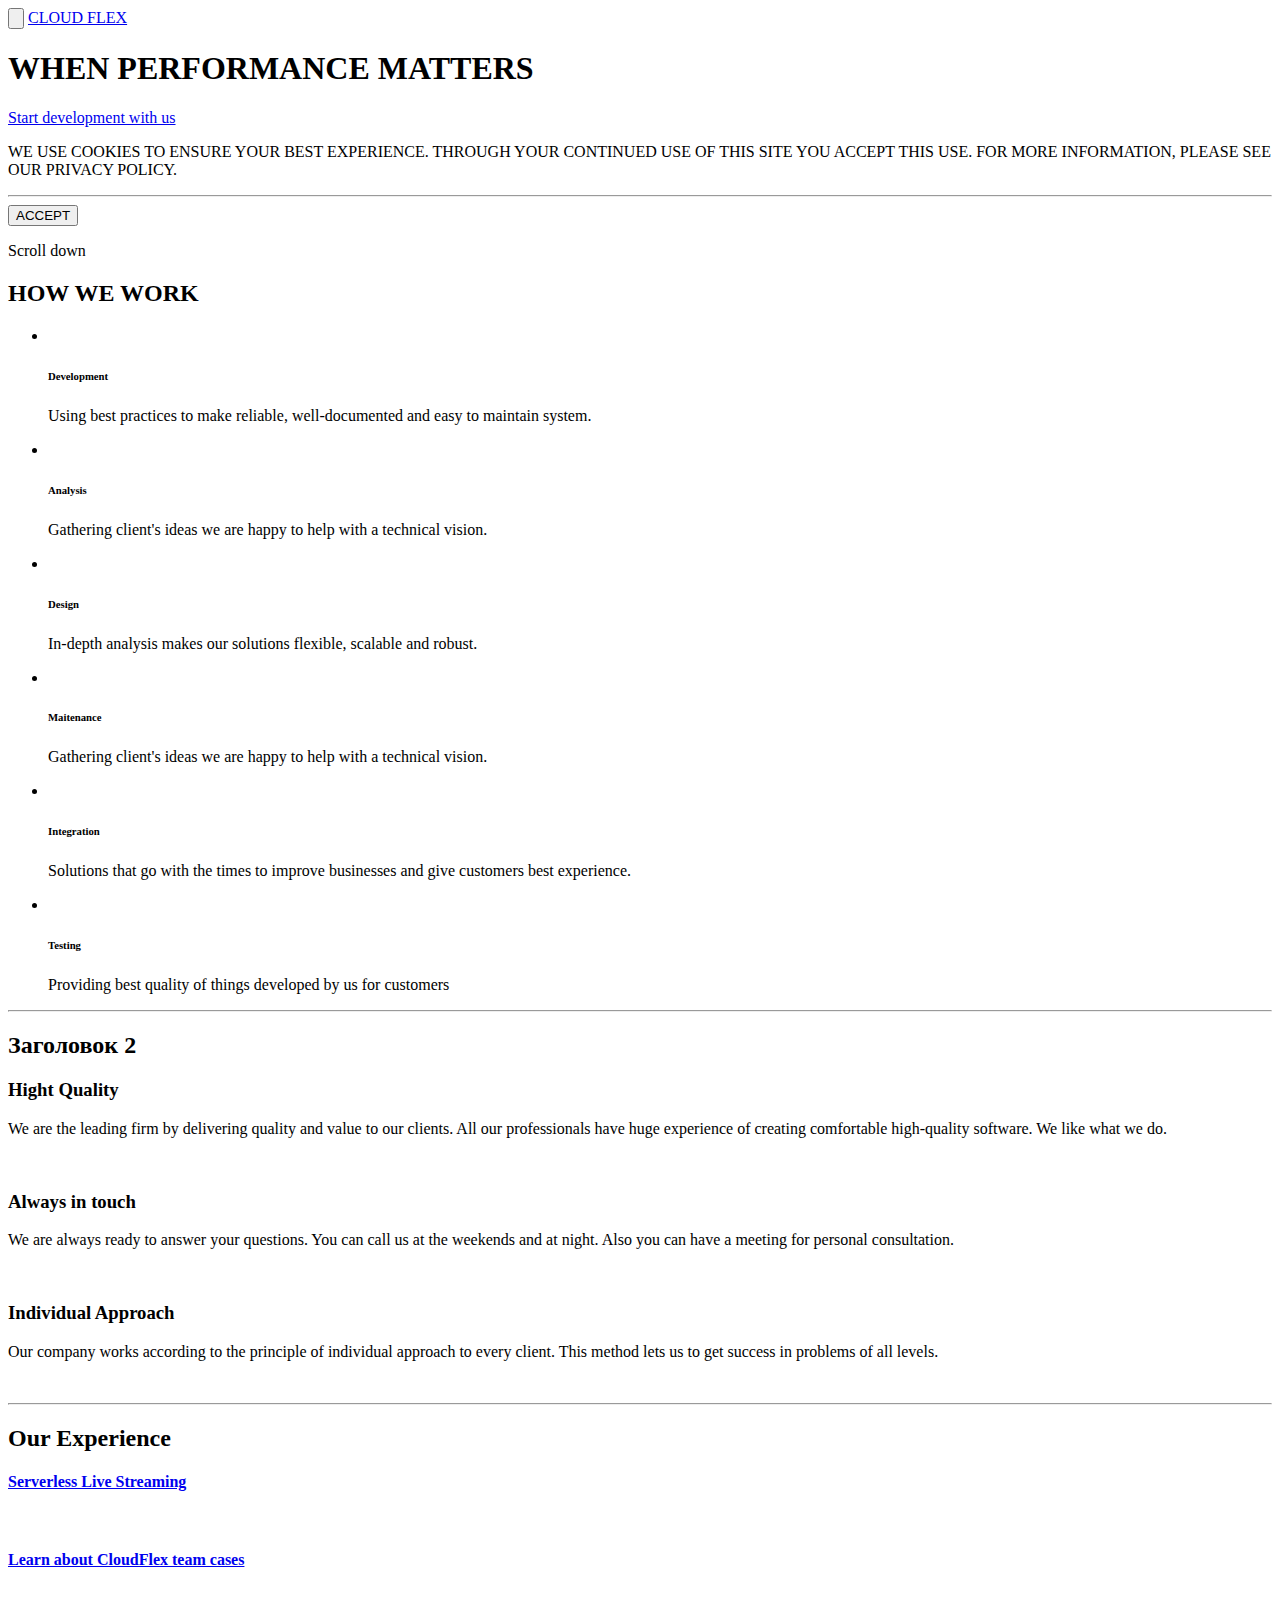
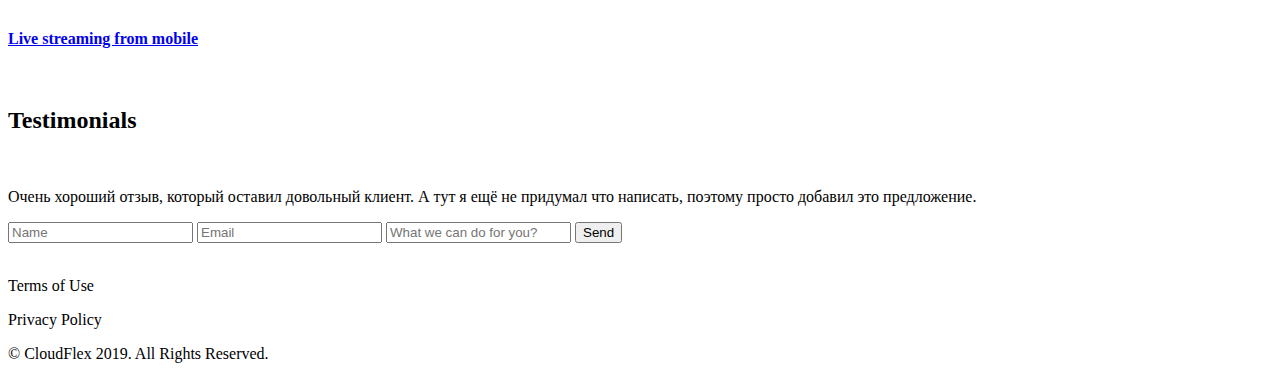
==== index.html @ 83d68fbe "смена кнопок на ссылки в шапке" ====
<!DOCTYPE html>
<html lang="en">
  <head>
    <meta charset="UTF-8" />
    <meta http-equiv="X-UA-Compatible" content="IE=edge" />
    <meta name="viewport" content="width=device-width, initial-scale=1.0" />
    <title>Document</title>
  </head>
  <body>
    <header>
      <button name="menu"><img src="menu_.png" alt="" /></button>
      <a href="#index.html">CLOUD FLEX</a>
    </header>
    <main>
      <section>
        <h1>WHEN PERFORMANCE MATTERS</h1>
        <a href="#">Start development with us</a>
        <p>
          WE USE COOKIES TO ENSURE YOUR BEST EXPERIENCE. THROUGH YOUR CONTINUED
          USE OF THIS SITE YOU ACCEPT THIS USE. FOR MORE INFORMATION, PLEASE SEE
          OUR PRIVACY POLICY.
        </p>
        <hr />
        <button name="cookies">ACCEPT</button>
        <img src="pigeon.png" alt="" />
        <p>Scroll down</p>
      </section>
      <section>
        <h2>HOW WE WORK</h2>
        <ul>
          <li>
            <img src="development.png" alt="" />
            <h6>Development</h6>
            <p>
              Using best practices to make reliable, well-documented and easy to
              maintain system.
            </p>
          </li>
          <li>
            <img src="analysis.png" alt="" />
            <h6>Analysis</h6>
            <p>
              Gathering client's ideas we are happy to help with a technical
              vision.
            </p>
          </li>
          <li>
            <img src="design.png" alt="" />
            <h6>Design</h6>
            <p>
              In-depth analysis makes our solutions flexible, scalable and
              robust.
            </p>
          </li>
          <li>
            <img src="maintenance.png" alt="" />
            <h6>Maitenance</h6>
            <p>
              Gathering client's ideas we are happy to help with a technical
              vision.
            </p>
          </li>
          <li>
            <img src="integration.png" alt="" />
            <h6>Integration</h6>
            <p>
              Solutions that go with the times to improve businesses and give
              customers best experience.
            </p>
          </li>
          <li>
            <img src="testing.png" alt="" />
            <h6>Testing</h6>
            <p>
              Providing best quality of things developed by us for customers
            </p>
          </li>
        </ul>
        <hr />
      </section>
      <section>
        <h2>Заголовок 2</h2>
        <h3>Hight Quality</h3>
        <p>
          We are the leading firm by delivering quality and value to our
          clients. All our professionals have huge experience of creating
          comfortable high-quality software. We like what we do.
        </p>
        <img src="quality.png" alt="" />
        <h3>Always in touch</h3>
        <p>
          We are always ready to answer your questions. You can call us at the
          weekends and at night. Also you can have a meeting for personal
          consultation.
        </p>
        <img src="questions.png" alt="" />
        <h3>Individual Approach</h3>
        <p>
          Our company works according to the principle of individual approach to
          every client. This method lets us to get success in problems of all
          levels.
        </p>
        <img src="approach.png" alt="" />
        <hr />
      </section>
      <section>
        <h2>Our Experience</h2>
        <a href="#">
          <h4>Serverless Live Streaming</h4>
          <img src="serverless.png" alt="" />
        </a>
        <a href="#">
          <h4>Learn about CloudFlex team cases</h4>
          <img src="learn.png" alt="" />
        </a>
        <a href="#">
          <h4>Live streaming from mobile</h4>
          <img src="mobile.png" alt="" />
        </a>
      </section>
      <section>
        <h2>Testimonials</h2>
        <img src="user.png" alt="" />
        <p>
          Очень хороший отзыв, который оставил довольный клиент. А тут я ещё не
          придумал что написать, поэтому просто добавил это предложение.
        </p>
      </section>
      <form>
        <input type="text" name="name" placeholder="Name" />
        <input type="text" name="name" placeholder="Email" />
        <input type="text" name="name" placeholder="What we can do for you?" />
        <button>Send</button>
      </form>
    </main>
    <footer>
      <a href="#"><img src="icon.png" alt="" /></a>
      <a href="#"><img src="icon.png" alt="" /></a>
      <a href="#"><img src="icon.png" alt="" /></a>
      <p>Terms of Use</p>
      <p>Privacy Policy</p>
      <p>© CloudFlex 2019. All Rights Reserved.</p>
    </footer>
  </body>
</html>
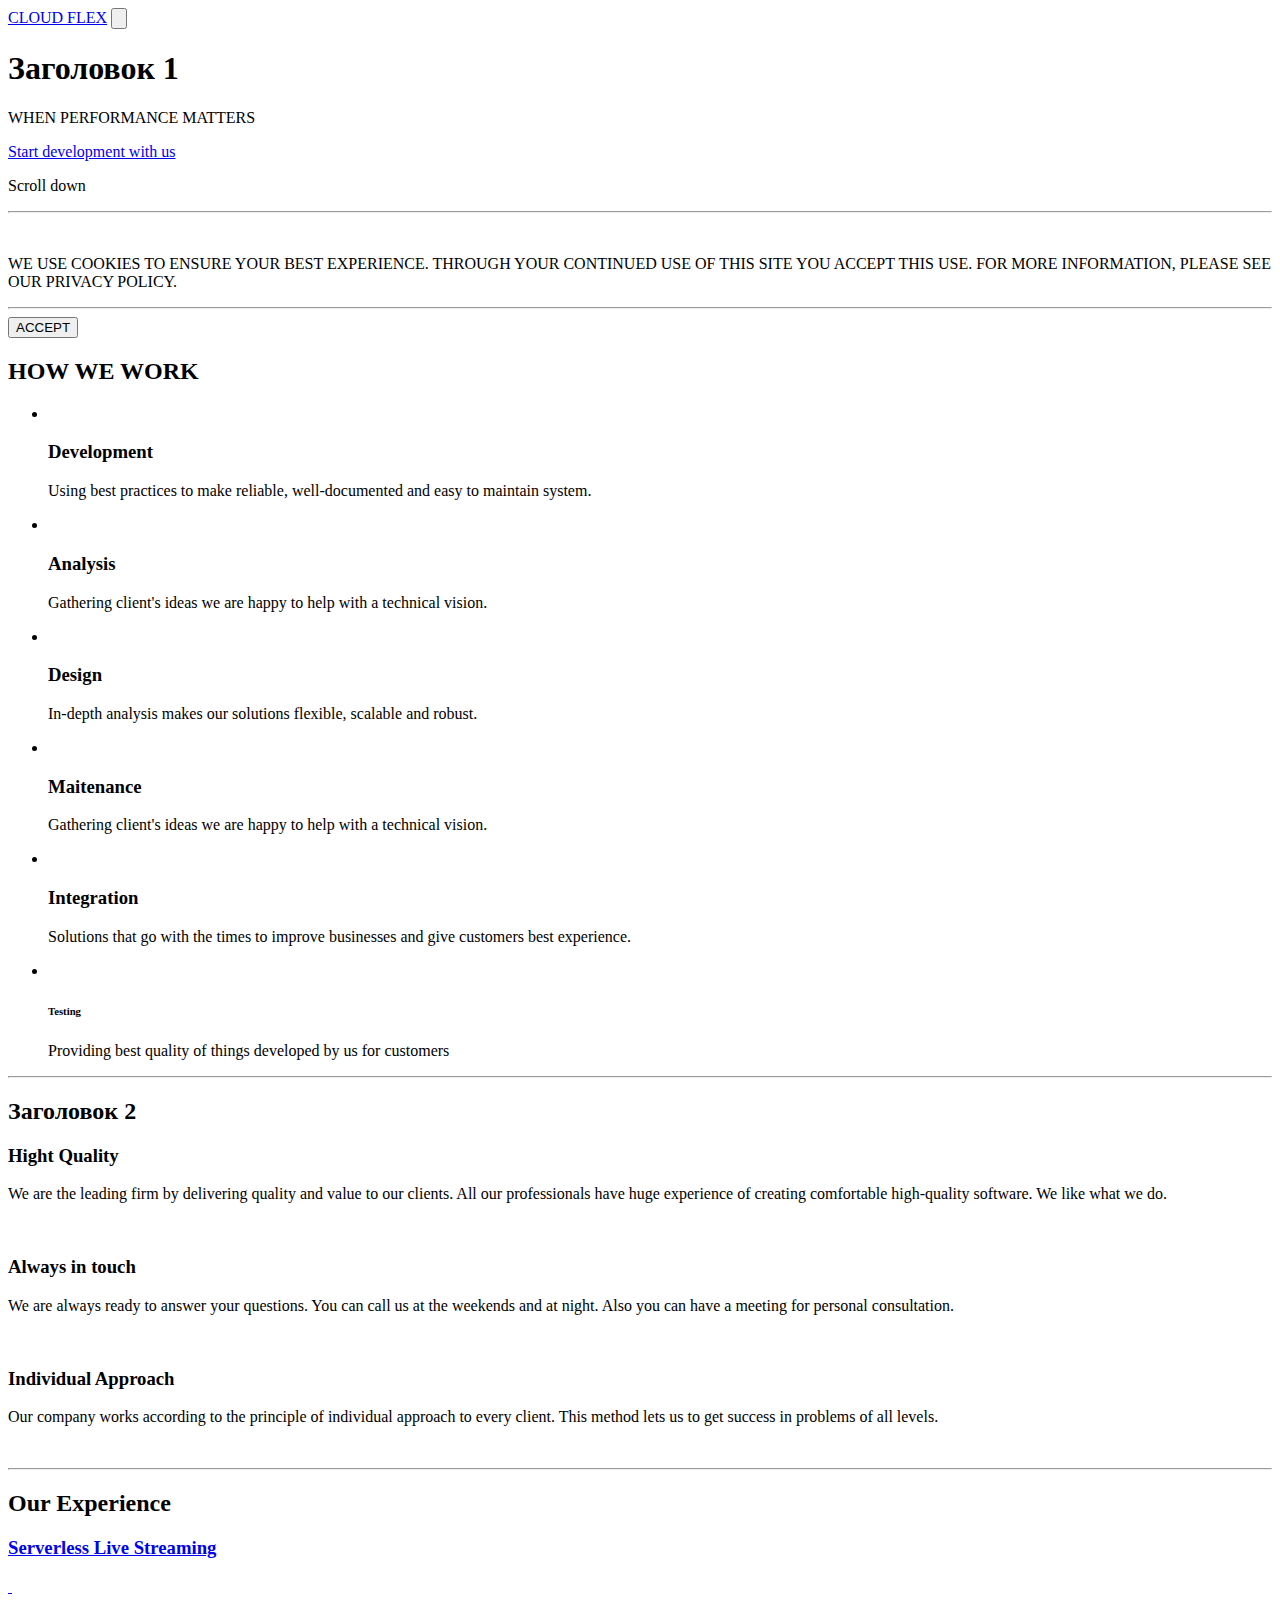
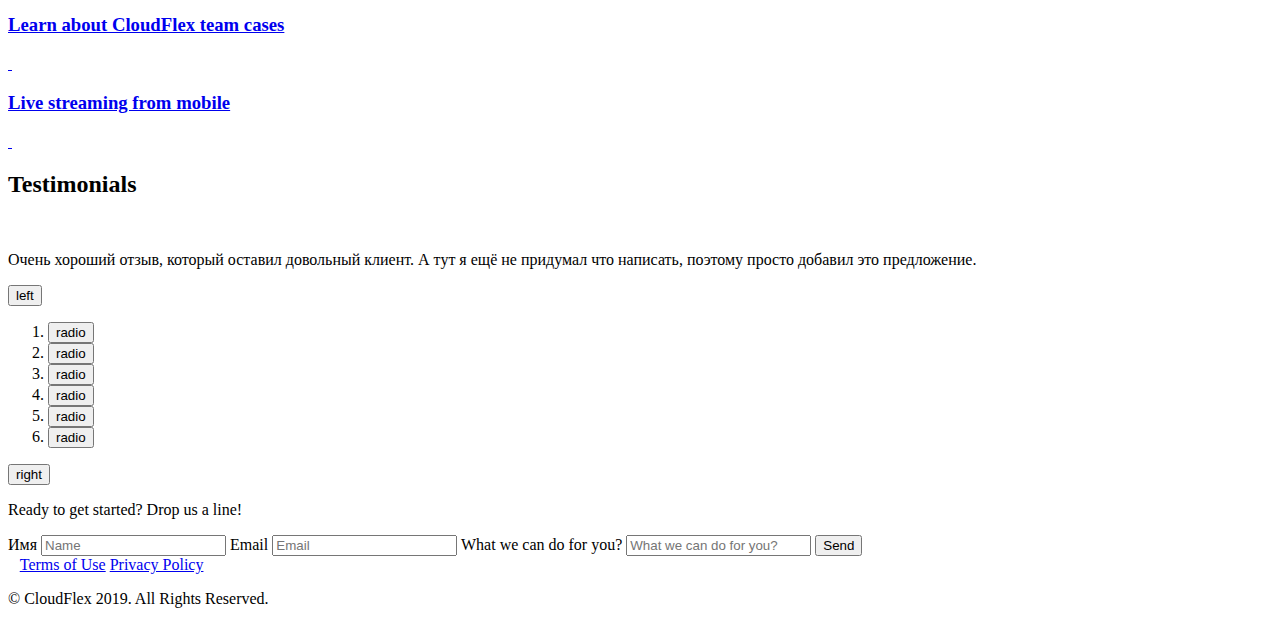
==== commit c048f58d: "стрелочки для отзывов" ====
--- a/index.html
+++ b/index.html
@@ -8,13 +8,17 @@
   </head>
   <body>
     <header>
+      <a href="#index.html">CLOUD FLEX</a>
       <button name="menu"><img src="menu_.png" alt="" /></button>
-      <a href="#index.html">CLOUD FLEX</a>
     </header>
     <main>
       <section>
-        <h1>WHEN PERFORMANCE MATTERS</h1>
+        <h1>Заголовок 1</h1>
+        <p>WHEN PERFORMANCE MATTERS</p>
         <a href="#">Start development with us</a>
+        <p>Scroll down</p>
+        <hr />
+        <img src="pigeon.png" alt="" />
         <p>
           WE USE COOKIES TO ENSURE YOUR BEST EXPERIENCE. THROUGH YOUR CONTINUED
           USE OF THIS SITE YOU ACCEPT THIS USE. FOR MORE INFORMATION, PLEASE SEE
@@ -22,15 +26,13 @@
         </p>
         <hr />
         <button name="cookies">ACCEPT</button>
-        <img src="pigeon.png" alt="" />
-        <p>Scroll down</p>
       </section>
       <section>
         <h2>HOW WE WORK</h2>
         <ul>
           <li>
             <img src="development.png" alt="" />
-            <h6>Development</h6>
+            <h3>Development</h3>
             <p>
               Using best practices to make reliable, well-documented and easy to
               maintain system.
@@ -38,7 +40,7 @@
           </li>
           <li>
             <img src="analysis.png" alt="" />
-            <h6>Analysis</h6>
+            <h3>Analysis</h3>
             <p>
               Gathering client's ideas we are happy to help with a technical
               vision.
@@ -46,7 +48,7 @@
           </li>
           <li>
             <img src="design.png" alt="" />
-            <h6>Design</h6>
+            <h3>Design</h3>
             <p>
               In-depth analysis makes our solutions flexible, scalable and
               robust.
@@ -54,7 +56,7 @@
           </li>
           <li>
             <img src="maintenance.png" alt="" />
-            <h6>Maitenance</h6>
+            <h3>Maitenance</h3>
             <p>
               Gathering client's ideas we are happy to help with a technical
               vision.
@@ -62,7 +64,7 @@
           </li>
           <li>
             <img src="integration.png" alt="" />
-            <h6>Integration</h6>
+            <h3>Integration</h3>
             <p>
               Solutions that go with the times to improve businesses and give
               customers best experience.
@@ -106,16 +108,19 @@
       <section>
         <h2>Our Experience</h2>
         <a href="#">
-          <h4>Serverless Live Streaming</h4>
+          <h3>Serverless Live Streaming</h3>
           <img src="serverless.png" alt="" />
+          <img src="arrow.png" alt="" />
         </a>
         <a href="#">
-          <h4>Learn about CloudFlex team cases</h4>
+          <h3>Learn about CloudFlex team cases</h3>
           <img src="learn.png" alt="" />
+          <img src="arrow.png" alt="" />
         </a>
         <a href="#">
-          <h4>Live streaming from mobile</h4>
+          <h3>Live streaming from mobile</h3>
           <img src="mobile.png" alt="" />
+          <img src="arrow.png" alt="" />
         </a>
       </section>
       <section>
@@ -125,11 +130,47 @@
           Очень хороший отзыв, который оставил довольный клиент. А тут я ещё не
           придумал что написать, поэтому просто добавил это предложение.
         </p>
+        <button>left</button>
+        <ol>
+          <li>
+            <button>radio</button>
+          </li>
+          <li>
+            <button>radio</button>
+          </li>
+          <li>
+            <button>radio</button>
+          </li>
+          <li>
+            <button>radio</button>
+          </li>
+          <li>
+            <button>radio</button>
+          </li>
+          <li>
+            <button>radio</button>
+          </li>
+        </ol>
+        <button>right</button>
       </section>
       <form>
-        <input type="text" name="name" placeholder="Name" />
-        <input type="text" name="name" placeholder="Email" />
-        <input type="text" name="name" placeholder="What we can do for you?" />
+        <p>Ready to get started? Drop us a line!</p>
+        <label>
+          Имя
+          <input type="text" name="name" placeholder="Name" />
+        </label>
+        <label>
+          Email
+          <input type="text" name="email" placeholder="Email" />
+        </label>
+        <label>
+          What we can do for you?
+          <input
+            type="text"
+            name="what we can do"
+            placeholder="What we can do for you?"
+          />
+        </label>
         <button>Send</button>
       </form>
     </main>
@@ -137,8 +178,8 @@
       <a href="#"><img src="icon.png" alt="" /></a>
       <a href="#"><img src="icon.png" alt="" /></a>
       <a href="#"><img src="icon.png" alt="" /></a>
-      <p>Terms of Use</p>
-      <p>Privacy Policy</p>
+      <a href="#">Terms of Use</a>
+      <a href="#">Privacy Policy</a>
       <p>© CloudFlex 2019. All Rights Reserved.</p>
     </footer>
   </body>
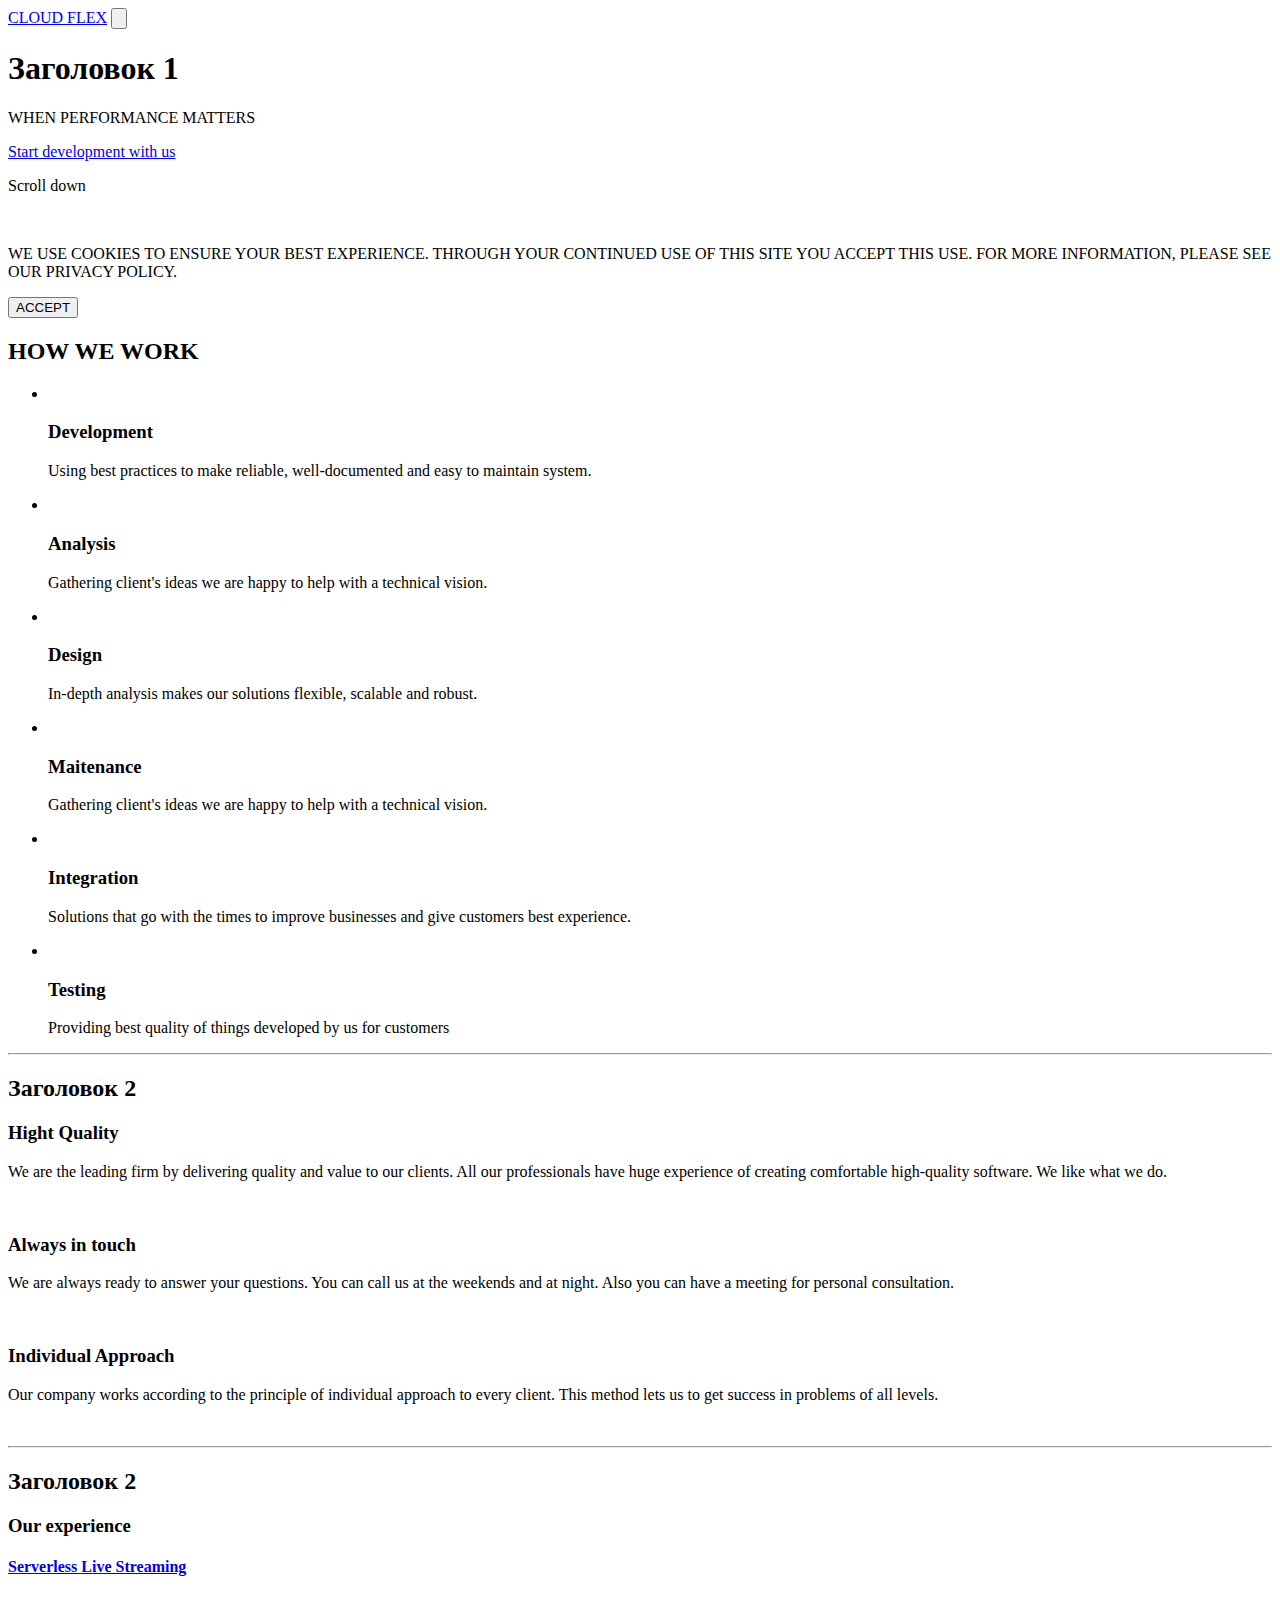
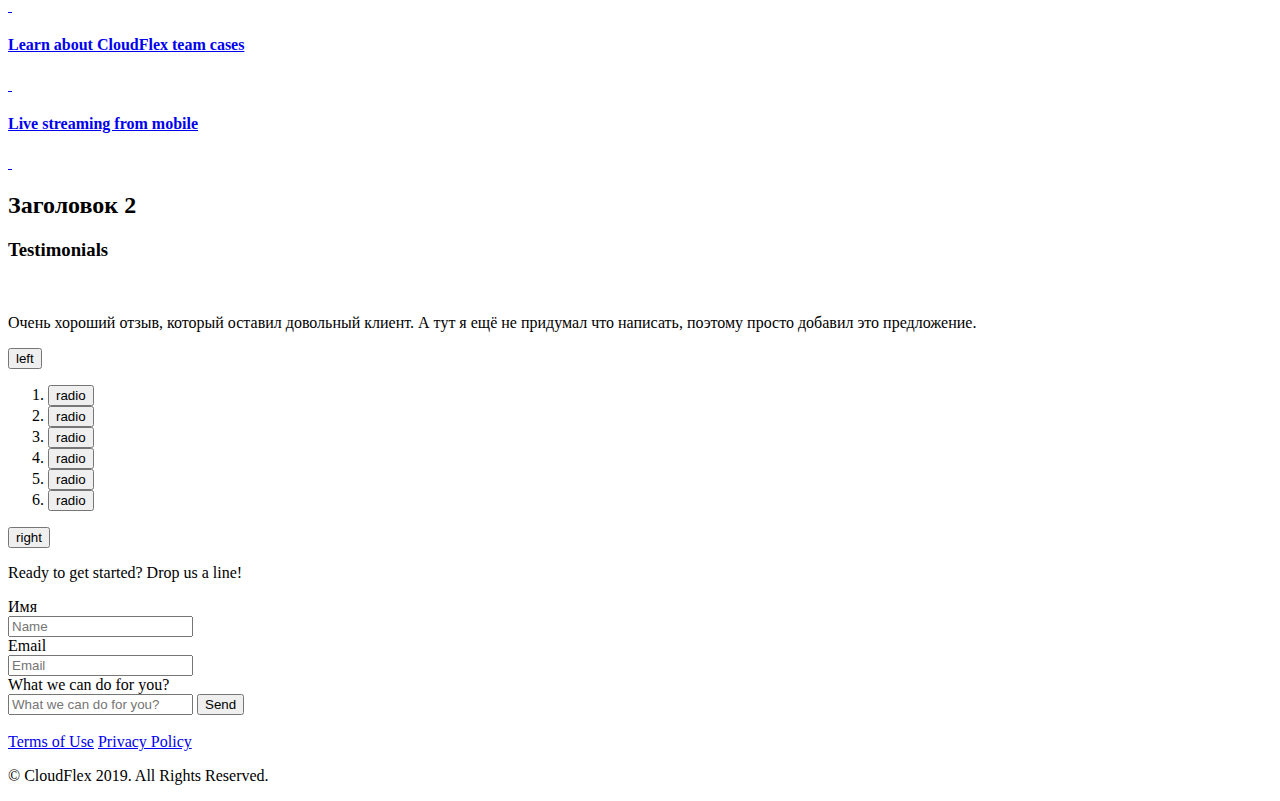
==== commit 28f28714: "2 и 3 лаба" ====
--- a/index.html
+++ b/index.html
@@ -4,43 +4,49 @@
     <meta charset="UTF-8" />
     <meta http-equiv="X-UA-Compatible" content="IE=edge" />
     <meta name="viewport" content="width=device-width, initial-scale=1.0" />
+    <link rel="stylesheet" href="CSS/style.css">
+    <link rel="stylesheet" href="CSS/reseter.css">
+    <link rel="preconnect" href="https://fonts.gstatic.com" crossorigin>
+    <link href="https://fonts.googleapis.com/css2?family=Roboto:wght@100;400;700&display=swap" rel="stylesheet">
     <title>Document</title>
   </head>
   <body>
     <header>
-      <a href="#index.html">CLOUD FLEX</a>
-      <button name="menu"><img src="menu_.png" alt="" /></button>
+      <div class = "header">
+        <a href="#index.html" id="main">CLOUD <span class="bold">FLEX</span></a>
+        <button name="menu" class="menu"><img src="menu_.png" alt="" /></button>
+      </div>
     </header>
     <main>
       <section>
-        <h1>Заголовок 1</h1>
-        <p>WHEN PERFORMANCE MATTERS</p>
-        <a href="#">Start development with us</a>
-        <p>Scroll down</p>
-        <hr />
-        <img src="pigeon.png" alt="" />
-        <p>
-          WE USE COOKIES TO ENSURE YOUR BEST EXPERIENCE. THROUGH YOUR CONTINUED
-          USE OF THIS SITE YOU ACCEPT THIS USE. FOR MORE INFORMATION, PLEASE SEE
-          OUR PRIVACY POLICY.
-        </p>
-        <hr />
-        <button name="cookies">ACCEPT</button>
+        <h1 span class="hide"></span>Заголовок 1</h1>
+        <p id="performance">WHEN PERFORMANCE MATTERS</p>
+        <a href="#" class="start">Start development with us</a>
+        <div class="accept_cookies">  
+          <p id="scroll">Scroll down</p>
+          <img src="pigeon.png" alt="" />
+          <p id="cookies">
+            WE USE COOKIES TO ENSURE YOUR BEST EXPERIENCE. THROUGH YOUR CONTINUED
+            USE OF THIS SITE YOU ACCEPT THIS USE. FOR MORE INFORMATION, PLEASE SEE
+            OUR PRIVACY POLICY.
+          </p>
+          <button name="cookies" id="accept">ACCEPT</button>
+        </div>
       </section>
-      <section>
-        <h2>HOW WE WORK</h2>
-        <ul>
+      <section class="section_2">
+        <h2 id="work" span class="hide">HOW WE WORK</h2>
+        <ul class="howlist">
           <li>
             <img src="development.png" alt="" />
-            <h3>Development</h3>
-            <p>
+            <h3 class="headwork howlist_development">Development</h3>
+            <p class="howlist_development">
               Using best practices to make reliable, well-documented and easy to
               maintain system.
             </p>
           </li>
           <li>
             <img src="analysis.png" alt="" />
-            <h3>Analysis</h3>
+            <h3 class="headwork">Analysis</h3>
             <p>
               Gathering client's ideas we are happy to help with a technical
               vision.
@@ -48,7 +54,7 @@
           </li>
           <li>
             <img src="design.png" alt="" />
-            <h3>Design</h3>
+            <h3 class="headwork">Design</h3>
             <p>
               In-depth analysis makes our solutions flexible, scalable and
               robust.
@@ -56,7 +62,7 @@
           </li>
           <li>
             <img src="maintenance.png" alt="" />
-            <h3>Maitenance</h3>
+            <h3 class="headwork">Maitenance</h3>
             <p>
               Gathering client's ideas we are happy to help with a technical
               vision.
@@ -64,7 +70,7 @@
           </li>
           <li>
             <img src="integration.png" alt="" />
-            <h3>Integration</h3>
+            <h3 class="headwork">Integration</h3>
             <p>
               Solutions that go with the times to improve businesses and give
               customers best experience.
@@ -72,7 +78,7 @@
           </li>
           <li>
             <img src="testing.png" alt="" />
-            <h6>Testing</h6>
+            <h3 class="headwork">Testing</h3>
             <p>
               Providing best quality of things developed by us for customers
             </p>
@@ -80,24 +86,24 @@
         </ul>
         <hr />
       </section>
-      <section>
-        <h2>Заголовок 2</h2>
-        <h3>Hight Quality</h3>
-        <p>
+      <section class="section_3">
+        <h2 span class="hide">Заголовок 2</h2>
+        <h3 class="heading left">Hight Quality</h3>
+        <p class="text left">
           We are the leading firm by delivering quality and value to our
           clients. All our professionals have huge experience of creating
           comfortable high-quality software. We like what we do.
         </p>
         <img src="quality.png" alt="" />
-        <h3>Always in touch</h3>
-        <p>
+        <h3 class="heading right">Always in touch</h3>
+        <p class="text right">
           We are always ready to answer your questions. You can call us at the
           weekends and at night. Also you can have a meeting for personal
           consultation.
         </p>
         <img src="questions.png" alt="" />
-        <h3>Individual Approach</h3>
-        <p>
+        <h3 class="heading left_2">Individual Approach</h3>
+        <p class="text left_2">
           Our company works according to the principle of individual approach to
           every client. This method lets us to get success in problems of all
           levels.
@@ -106,27 +112,29 @@
         <hr />
       </section>
       <section>
-        <h2>Our Experience</h2>
+        <h2 span class="hide">Заголовок 2</h2>
+        <h3 class="heading experience">Our experience</h3>
         <a href="#">
-          <h3>Serverless Live Streaming</h3>
+          <h4 class="experiencetext">Serverless Live Streaming</h4>
           <img src="serverless.png" alt="" />
           <img src="arrow.png" alt="" />
         </a>
         <a href="#">
-          <h3>Learn about CloudFlex team cases</h3>
+          <h4 class="experiencetext">Learn about CloudFlex team cases</h4>
           <img src="learn.png" alt="" />
           <img src="arrow.png" alt="" />
         </a>
         <a href="#">
-          <h3>Live streaming from mobile</h3>
+          <h4 class="experiencetext">Live streaming from mobile</h4>
           <img src="mobile.png" alt="" />
           <img src="arrow.png" alt="" />
         </a>
       </section>
       <section>
-        <h2>Testimonials</h2>
+        <h2 span class="hide">Заголовок 2</h2>
+        <h3 class="heading">Testimonials</h3>
         <img src="user.png" alt="" />
-        <p>
+        <p class="testimonials">
           Очень хороший отзыв, который оставил довольный клиент. А тут я ещё не
           придумал что написать, поэтому просто добавил это предложение.
         </p>
@@ -154,33 +162,35 @@
         <button>right</button>
       </section>
       <form>
-        <p>Ready to get started? Drop us a line!</p>
-        <label>
-          Имя
+        <p class="forminvate">Ready to get started? Drop us a line!</p>
+        <section class="form_input">
+        <label class="input">
+          <div class="form"> Имя </div>
           <input type="text" name="name" placeholder="Name" />
         </label>
-        <label>
-          Email
+        <label class="input">
+          <div class="form"> Email </div>
           <input type="text" name="email" placeholder="Email" />
         </label>
-        <label>
-          What we can do for you?
-          <input
-            type="text"
-            name="what we can do"
-            placeholder="What we can do for you?"
-          />
+        <label class="input">
+          <div class="form"> What we can do for you? </div>
+          <input type="text" name="what we can do" placeholder="What we can do for you?" />
         </label>
-        <button>Send</button>
+        <button class="send">Send</button>
+      </section>
       </form>
     </main>
     <footer>
       <a href="#"><img src="icon.png" alt="" /></a>
       <a href="#"><img src="icon.png" alt="" /></a>
       <a href="#"><img src="icon.png" alt="" /></a>
-      <a href="#">Terms of Use</a>
-      <a href="#">Privacy Policy</a>
-      <p>© CloudFlex 2019. All Rights Reserved.</p>
+      <div class="footer">
+        <div class ="terms_and_policy">
+        <a href="#">Terms of Use</a>
+        <a href="#">Privacy Policy</a>
+      </div>
+      <p class="end">© CloudFlex 2019. All Rights Reserved.</p>
+    </div>
     </footer>
   </body>
-</html>
+</html>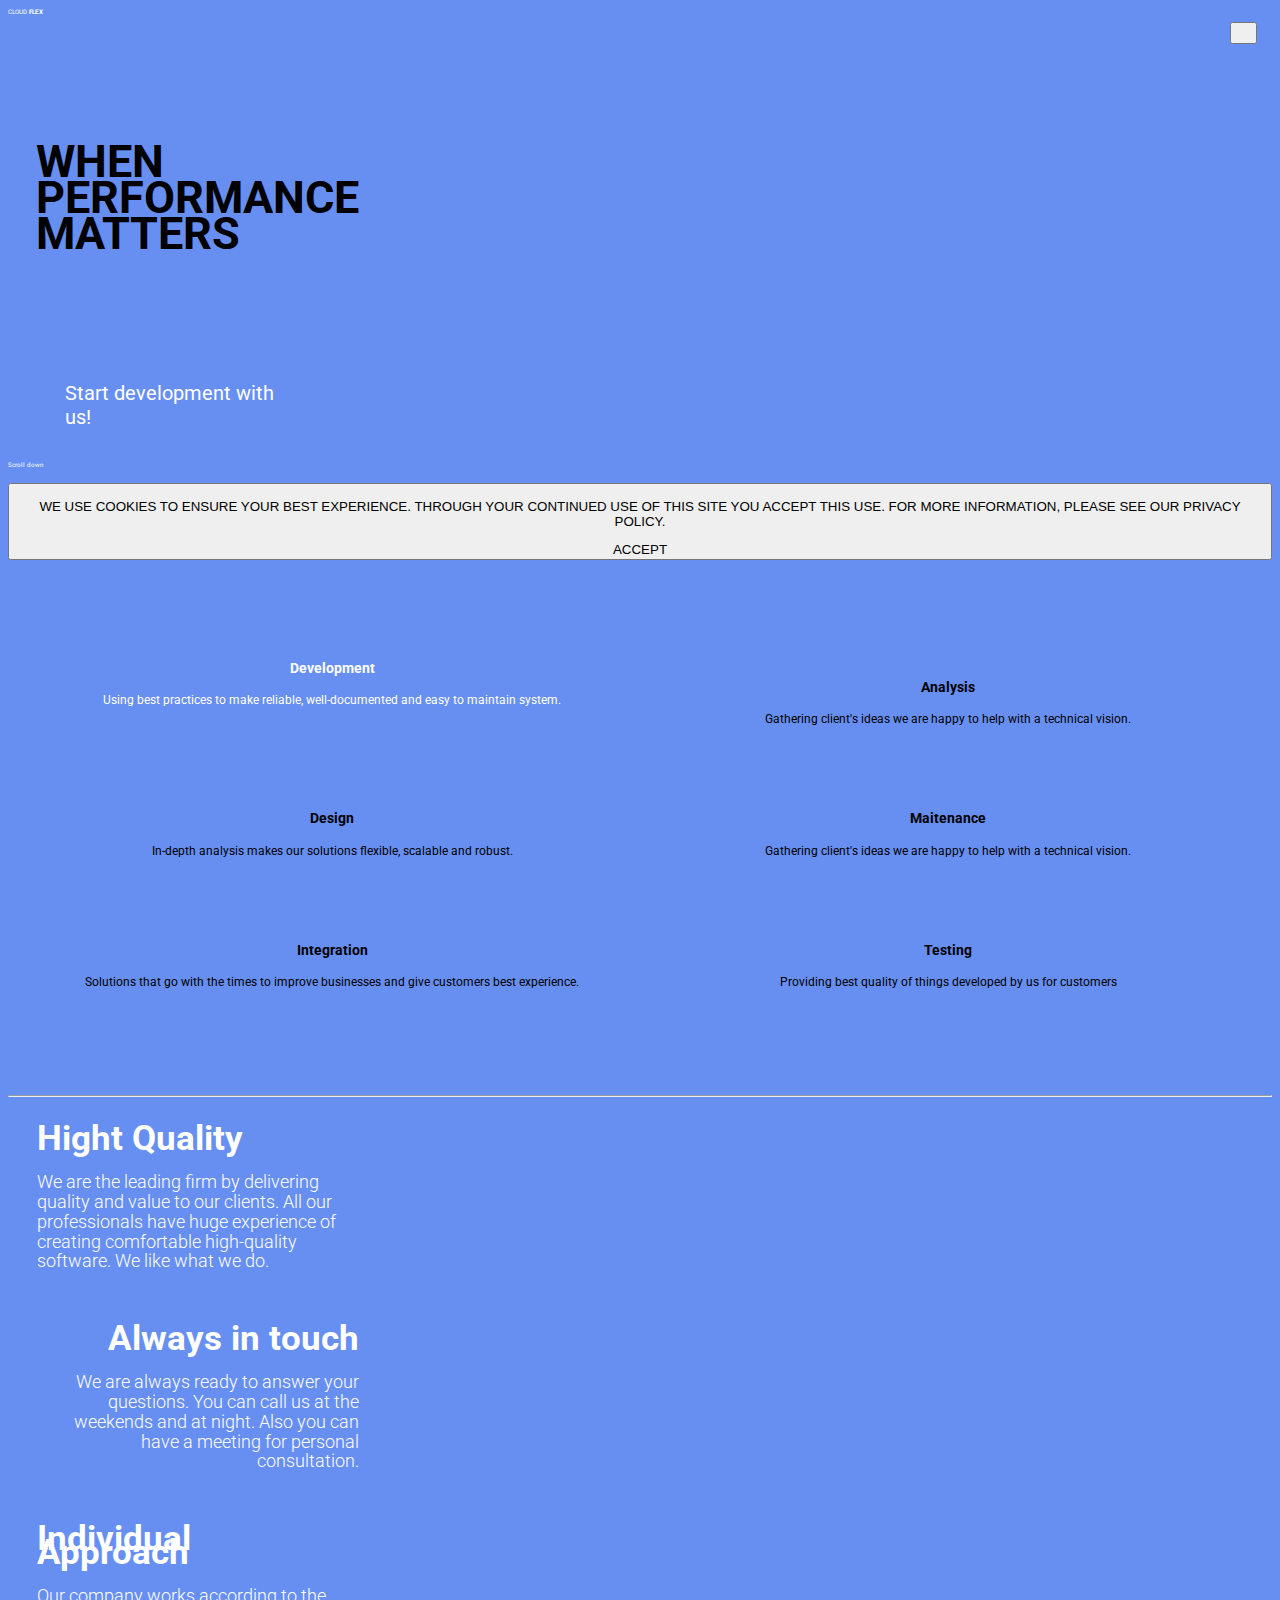
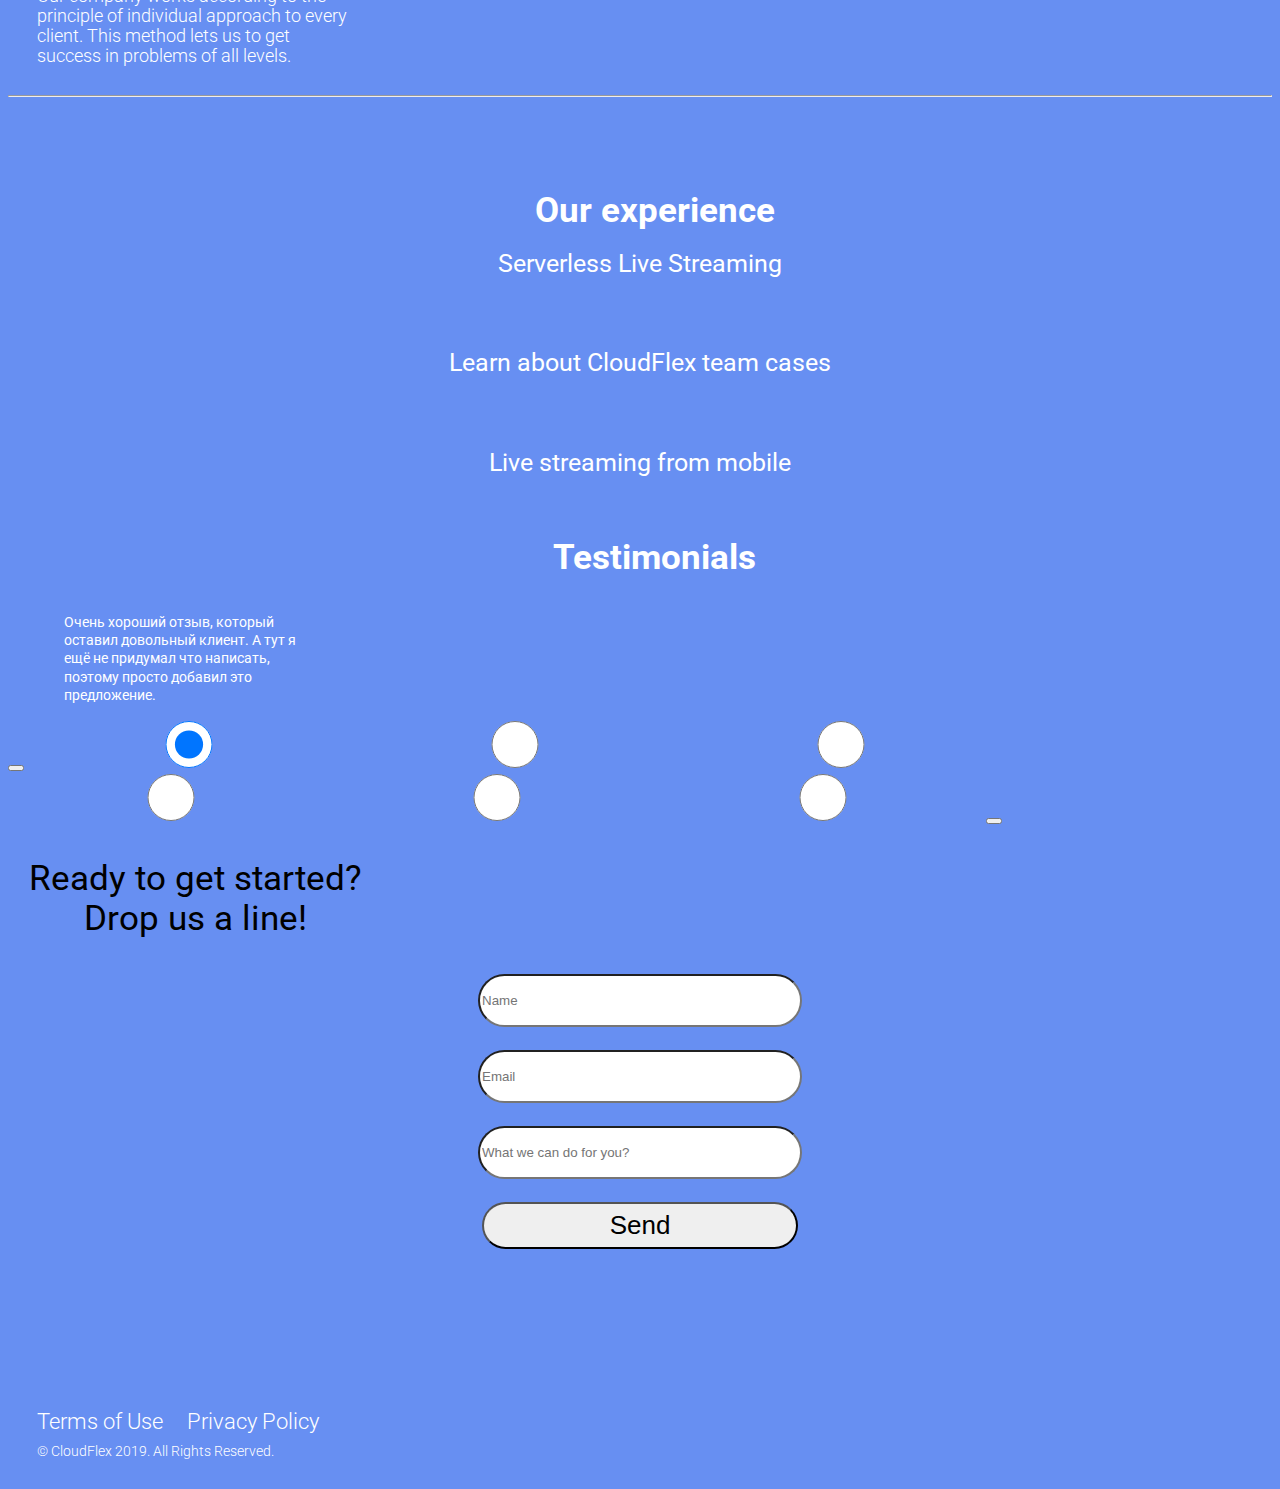
==== commit 3311f6c6: "форма" ====
--- a/index.html
+++ b/index.html
@@ -1,196 +1,206 @@
-<!DOCTYPE html>
-<html lang="en">
-  <head>
-    <meta charset="UTF-8" />
-    <meta http-equiv="X-UA-Compatible" content="IE=edge" />
-    <meta name="viewport" content="width=device-width, initial-scale=1.0" />
-    <link rel="stylesheet" href="CSS/style.css">
-    <link rel="stylesheet" href="CSS/reseter.css">
-    <link rel="preconnect" href="https://fonts.gstatic.com" crossorigin>
-    <link href="https://fonts.googleapis.com/css2?family=Roboto:wght@100;400;700&display=swap" rel="stylesheet">
-    <title>Document</title>
-  </head>
-  <body>
-    <header>
-      <div class = "header">
-        <a href="#index.html" id="main">CLOUD <span class="bold">FLEX</span></a>
-        <button name="menu" class="menu"><img src="menu_.png" alt="" /></button>
-      </div>
-    </header>
-    <main>
-      <section>
-        <h1 span class="hide"></span>Заголовок 1</h1>
-        <p id="performance">WHEN PERFORMANCE MATTERS</p>
-        <a href="#" class="start">Start development with us</a>
-        <div class="accept_cookies">  
-          <p id="scroll">Scroll down</p>
-          <img src="pigeon.png" alt="" />
-          <p id="cookies">
-            WE USE COOKIES TO ENSURE YOUR BEST EXPERIENCE. THROUGH YOUR CONTINUED
-            USE OF THIS SITE YOU ACCEPT THIS USE. FOR MORE INFORMATION, PLEASE SEE
-            OUR PRIVACY POLICY.
-          </p>
-          <button name="cookies" id="accept">ACCEPT</button>
-        </div>
-      </section>
-      <section class="section_2">
-        <h2 id="work" span class="hide">HOW WE WORK</h2>
-        <ul class="howlist">
-          <li>
-            <img src="development.png" alt="" />
-            <h3 class="headwork howlist_development">Development</h3>
-            <p class="howlist_development">
-              Using best practices to make reliable, well-documented and easy to
-              maintain system.
-            </p>
-          </li>
-          <li>
-            <img src="analysis.png" alt="" />
-            <h3 class="headwork">Analysis</h3>
-            <p>
-              Gathering client's ideas we are happy to help with a technical
-              vision.
-            </p>
-          </li>
-          <li>
-            <img src="design.png" alt="" />
-            <h3 class="headwork">Design</h3>
-            <p>
-              In-depth analysis makes our solutions flexible, scalable and
-              robust.
-            </p>
-          </li>
-          <li>
-            <img src="maintenance.png" alt="" />
-            <h3 class="headwork">Maitenance</h3>
-            <p>
-              Gathering client's ideas we are happy to help with a technical
-              vision.
-            </p>
-          </li>
-          <li>
-            <img src="integration.png" alt="" />
-            <h3 class="headwork">Integration</h3>
-            <p>
-              Solutions that go with the times to improve businesses and give
-              customers best experience.
-            </p>
-          </li>
-          <li>
-            <img src="testing.png" alt="" />
-            <h3 class="headwork">Testing</h3>
-            <p>
-              Providing best quality of things developed by us for customers
-            </p>
-          </li>
-        </ul>
-        <hr />
-      </section>
-      <section class="section_3">
-        <h2 span class="hide">Заголовок 2</h2>
-        <h3 class="heading left">Hight Quality</h3>
-        <p class="text left">
-          We are the leading firm by delivering quality and value to our
-          clients. All our professionals have huge experience of creating
-          comfortable high-quality software. We like what we do.
-        </p>
-        <img src="quality.png" alt="" />
-        <h3 class="heading right">Always in touch</h3>
-        <p class="text right">
-          We are always ready to answer your questions. You can call us at the
-          weekends and at night. Also you can have a meeting for personal
-          consultation.
-        </p>
-        <img src="questions.png" alt="" />
-        <h3 class="heading left_2">Individual Approach</h3>
-        <p class="text left_2">
-          Our company works according to the principle of individual approach to
-          every client. This method lets us to get success in problems of all
-          levels.
-        </p>
-        <img src="approach.png" alt="" />
-        <hr />
-      </section>
-      <section>
-        <h2 span class="hide">Заголовок 2</h2>
-        <h3 class="heading experience">Our experience</h3>
-        <a href="#">
-          <h4 class="experiencetext">Serverless Live Streaming</h4>
-          <img src="serverless.png" alt="" />
-          <img src="arrow.png" alt="" />
-        </a>
-        <a href="#">
-          <h4 class="experiencetext">Learn about CloudFlex team cases</h4>
-          <img src="learn.png" alt="" />
-          <img src="arrow.png" alt="" />
-        </a>
-        <a href="#">
-          <h4 class="experiencetext">Live streaming from mobile</h4>
-          <img src="mobile.png" alt="" />
-          <img src="arrow.png" alt="" />
-        </a>
-      </section>
-      <section>
-        <h2 span class="hide">Заголовок 2</h2>
-        <h3 class="heading">Testimonials</h3>
-        <img src="user.png" alt="" />
-        <p class="testimonials">
-          Очень хороший отзыв, который оставил довольный клиент. А тут я ещё не
-          придумал что написать, поэтому просто добавил это предложение.
-        </p>
-        <button>left</button>
-        <ol>
-          <li>
-            <button>radio</button>
-          </li>
-          <li>
-            <button>radio</button>
-          </li>
-          <li>
-            <button>radio</button>
-          </li>
-          <li>
-            <button>radio</button>
-          </li>
-          <li>
-            <button>radio</button>
-          </li>
-          <li>
-            <button>radio</button>
-          </li>
-        </ol>
-        <button>right</button>
-      </section>
-      <form>
-        <p class="forminvate">Ready to get started? Drop us a line!</p>
-        <section class="form_input">
-        <label class="input">
-          <div class="form"> Имя </div>
-          <input type="text" name="name" placeholder="Name" />
-        </label>
-        <label class="input">
-          <div class="form"> Email </div>
-          <input type="text" name="email" placeholder="Email" />
-        </label>
-        <label class="input">
-          <div class="form"> What we can do for you? </div>
-          <input type="text" name="what we can do" placeholder="What we can do for you?" />
-        </label>
-        <button class="send">Send</button>
-      </section>
-      </form>
-    </main>
-    <footer>
-      <a href="#"><img src="icon.png" alt="" /></a>
-      <a href="#"><img src="icon.png" alt="" /></a>
-      <a href="#"><img src="icon.png" alt="" /></a>
-      <div class="footer">
-        <div class ="terms_and_policy">
-        <a href="#">Terms of Use</a>
-        <a href="#">Privacy Policy</a>
-      </div>
-      <p class="end">© CloudFlex 2019. All Rights Reserved.</p>
-    </div>
-    </footer>
-  </body>
+<!DOCTYPE html>
+<html lang="en">
+
+<head>
+  <meta charset="UTF-8" />
+  <meta http-equiv="X-UA-Compatible" content="IE=edge" />
+  <meta name="viewport" content="width=device-width, initial-scale=1.0" />
+  <link rel="stylesheet" href="CSS/style.css">
+  <link rel="stylesheet" href="CSS/reseter.css">
+  <link rel="preconnect" href="https://fonts.gstatic.com" crossorigin>
+  <link href="https://fonts.googleapis.com/css2?family=Roboto:wght@100;400;700&display=swap" rel="stylesheet">
+  <title>Document</title>
+</head>
+
+<body>
+  <header>
+    <div class="header">
+      <a href="form.html" class="main">CLOUD <span class="bold">FLEX</span></a>
+      <button name="menu" class="menu"><img src="menu_.png" alt="" /></button>
+    </div>
+  </header>
+  <main>
+    <section>
+      <h1 span class="hide"></span>Заголовок 1</h1>
+      <p id="performance">WHEN PERFORMANCE MATTERS</p>
+      <a href="#" class="start">Start development with us!</a>
+      <div class="accept_cookies">
+        <div class="scroll">
+          <p>Scroll down</p>
+          <span class="line"></span>
+        </div>
+        <img src="pigeon.png" alt="" />
+        <button class="cookies_block">
+          <p class="cookies_text">
+            WE USE COOKIES TO ENSURE YOUR BEST EXPERIENCE. THROUGH YOUR CONTINUED
+            USE OF THIS SITE YOU ACCEPT THIS USE. FOR MORE INFORMATION, PLEASE SEE
+            OUR PRIVACY POLICY.
+          </p>
+          <div class="accept">ACCEPT</div>
+        </button>
+      </div>
+    </section>
+    <section class="section_2">
+      <h2 id="work" span class="hide">HOW WE WORK</h2>
+      <ul class="howlist">
+        <li>
+          <div class="howcards first">
+            <!-- <img src="img/cloud.png" alt="cloud"> -->
+            <h3 class="headwork howlist_development">Development</h3>
+            <p class="howlist_development">
+              Using best practices to make reliable, well-documented and easy to
+              maintain system.
+            </p>
+          </div>
+        </li>
+        <li>
+          <div class="howcards">
+            <img src="analysis.png" alt="" />
+            <h3 class="headwork">Analysis</h3>
+            <p>
+              Gathering client's ideas we are happy to help with a technical
+              vision.
+            </p>
+          </div>
+        </li>
+        <li>
+          <div class="howcards">
+            <img src="design.png" alt="" />
+            <h3 class="headwork">Design</h3>
+            <p>
+              In-depth analysis makes our solutions flexible, scalable and
+              robust.
+            </p>
+          </div>
+        </li>
+        <li>
+          <div class="howcards">
+            <img src="maintenance.png" alt="" />
+            <h3 class="headwork">Maitenance</h3>
+            <p>
+              Gathering client's ideas we are happy to help with a technical
+              vision.
+            </p>
+          </div>
+        </li>
+        <li>
+          <div class="howcards">
+            <img src="integration.png" alt="" />
+            <h3 class="headwork">Integration</h3>
+            <p>
+              Solutions that go with the times to improve businesses and give
+              customers best experience.
+            </p>
+          </div>
+        </li>
+        <li>
+          <div class="howcards">
+            <img src="testing.png" alt="" />
+            <h3 class="headwork">Testing</h3>
+            <p>
+              Providing best quality of things developed by us for customers
+            </p>
+          </div>
+        </li>
+      </ul>
+      <hr />
+    </section>
+    <section class="section_3">
+      <h2 span class="hide">Заголовок 2</h2>
+      <h3 class="heading left">Hight Quality</h3>
+      <p class="text left">
+        We are the leading firm by delivering quality and value to our
+        clients. All our professionals have huge experience of creating
+        comfortable high-quality software. We like what we do.
+      </p>
+      <img src="quality.png" alt="" />
+      <h3 class="heading right">Always in touch</h3>
+      <p class="text right">
+        We are always ready to answer your questions. You can call us at the
+        weekends and at night. Also you can have a meeting for personal
+        consultation.
+      </p>
+      <img src="questions.png" alt="" />
+      <h3 class="heading left_2">Individual Approach</h3>
+      <p class="text left_2">
+        Our company works according to the principle of individual approach to
+        every client. This method lets us to get success in problems of all
+        levels.
+      </p>
+      <img src="approach.png" alt="" />
+      <hr />
+    </section>
+    <section>
+      <h2 span class="hide">Заголовок 2</h2>
+      <h3 class="heading experience">Our experience</h3>
+      <a href="#" class="exp">
+        <h4 class="experiencetext">Serverless Live Streaming</h4>
+        <img src="serverless.png" alt="" />
+        <img src="arrow.png" alt="" />
+      </a>
+      <a href="#" class="exp">
+        <h4 class="experiencetext">Learn about CloudFlex team cases</h4>
+        <img src="learn.png" alt="" />
+        <img src="arrow.png" alt="" />
+      </a>
+      <a href="#" class="exp">
+        <h4 class="experiencetext">Live streaming from mobile</h4>
+        <img src="mobile.png" alt="" />
+        <img src="arrow.png" alt="" />
+      </a>
+    </section>
+    <section>
+      <h2 span class="hide">Заголовок 2</h2>
+      <h3 class="heading">Testimonials</h3>
+      <img src="user.png" alt="" />
+      <p class="testimonials">
+        Очень хороший отзыв, который оставил довольный клиент. А тут я ещё не
+        придумал что написать, поэтому просто добавил это предложение.
+      </p>
+
+      <div class="slider">
+        <button class="leftbut sliderbut"></button>
+        <input type="radio" name="r" class="r" checked>
+        <input type="radio" name="r" class="r">
+        <input type="radio" name="r" class="r">
+        <input type="radio" name="r" class="r">
+        <input type="radio" name="r" class="r">
+        <input type="radio" name="r" class="r">
+        <button class="rightbut sliderbut"></button>
+      </div>
+
+    </section>
+    <form>
+      <p class="forminvate">Ready to get started? Drop us a line!</p>
+      <section class="form_input">
+        <label class="input">
+          <div class="form"> Имя </div>
+          <input type="text" name="name" placeholder="Name" />
+        </label>
+        <label class="input">
+          <div class="form"> Email </div>
+          <input type="text" name="email" placeholder="Email" />
+        </label>
+        <label class="input">
+          <div class="form"> What we can do for you? </div>
+          <input type="text" name="what we can do" placeholder="What we can do for you?" />
+        </label>
+        <button class="send">Send</button>
+      </section>
+    </form>
+  </main>
+  <footer>
+    <a href="#"><img src="" alt="" /></a>
+    <a href="#"><img src="" alt="" /></a>
+    <a href="#"><img src="" alt="" /></a>
+    <div class="footer">
+        <div class="terms_and_policy">
+          <a href="#">Terms of Use</a>
+          <a href="#">Privacy Policy</a>
+        </div>
+        <p class="end">© CloudFlex 2019. All Rights Reserved.</p>
+      </div>
+  </footer>
+</body>
+
 </html>--- a/CSS/style.css
+++ b/CSS/style.css
@@ -0,0 +1,279 @@
+/* @font-face { */
+  /* font-family: 'Futura PT'; */
+  /* src: url('../font/FuturaPT-Medium.eot'); */
+  /* src: local('../font/Futura PT Medium'), local('../font/Futura PT Medium'), */
+  /* url('../font/FuturaPT-Medium.ttf') format('truetype'); */
+  /* font-weight: 400; */
+  /* font-style: normal; */
+/* } */
+/* @font-face { */
+  /* font-family: 'Futura PT'; */
+  /* src: url('../font/FuturaPT-Light.eot'); */
+  /* src: local('../font/Futura PT Light'), local('../font/Futura PT Light'), */
+  /* url('../font/FuturaPT-Light.ttf') format('truetype'); */
+  /* font-weight: 300; */
+  /* font-style: normal; */
+/* } */
+
+@import url('https://fonts.googleapis.com/css2?family=Roboto:wght@100;400;700&display=swap');
+
+body, html{
+  font-size: 62.5%;
+}
+
+:root {
+  font-family: 'Roboto', sans-serif;
+  font-weight: 400;
+  background-color: #678ff2;
+  color: #ffffff;
+  --primary-color: #000000;
+  --primary-color-wh: #ffffff;
+}
+
+body ul{
+  padding: 0;
+}
+
+header{
+  height: 5.2rem;
+  margin-bottom: 8.4rem;
+}
+
+.header{
+  display: flex;
+  justify-content: space-between;
+  height: 5.2rem;
+}
+
+a {
+  text-decoration: none;
+  color: var(--primary-color-wh);
+}
+
+#main {
+  font-size: 2.3rem;
+  line-height: 1.3;
+  padding-top: 1.1rem;
+  padding-bottom: 0.97rem;
+  padding-left: 2.9rem;
+}
+
+.menu{
+  width: 2.7rem;
+  height: 2.2rem;
+  margin-left: 14.4rem;
+  margin-right: 1.5rem;
+  margin-top: 1.4rem;
+  margin-bottom: 1.5rem;
+}
+
+#performance {
+  font-size: 4.5rem;
+  line-height: 0.8;
+  font-weight: 700;
+  color: var(--primary-color);
+  margin-left: 2.8rem;
+  margin-right: 2.5rem;
+  width: 32.1rem;
+  /* margin-top: 134px; */
+  /* margin-bottom: 111px; */
+}
+
+.start {
+  display: block;
+  font-size: 2rem;
+  padding: 0.89rem 2.6rem 1.17rem 2.6rem;
+  width: 22.6rem;
+  margin: 12rem 8.5rem 2rem 3.1rem;
+}
+
+#scroll {
+  font-size: 1.6rem;
+  line-height: 0.5;
+  /* display: block; */
+  position: absolute;
+  transform: rotate(90deg);
+  top: 2rem;
+  left: -1.5rem;
+}
+
+.accept_cookies{
+  height: 17.2rem;
+  position: relative;
+}
+
+#cookies {
+  font-size: 1rem;
+  color: var(--primary-color);
+  width: 22.2rem;
+  margin-left: 8.8rem;
+  margin-bottom: 1.2rem;
+  margin-top: 6.3rem;
+}
+
+#accept {
+  font-size: 3rem;
+  line-height: 0.5;
+  text-align: center;
+  margin-left: 14rem;
+  margin-right: 13.5rem;
+  margin-top: 1.8rem;
+  margin-bottom: 2.3rem;
+}
+
+.howlist {
+  font-size: 1.2rem;
+  line-height: 1.6;
+  color: var(--primary-color);
+  text-align: center;
+  margin-bottom: 9.1rem;
+  margin-left: 3.2rem;
+  margin-right: 3.2rem;
+  display: grid;
+  grid-template-columns: 1fr 1fr;
+  grid-column-gap: 3.2rem;
+  grid-row-gap: 3.5rem;
+}
+
+.headwork {
+  font-size: 1.4rem;
+  line-height: 1.3;
+}
+
+.howlist_development {
+  color: var(--primary-color-wh);
+}
+
+.section_3{
+  border-bottom: .2rem;
+  border-top: .2rem;
+  margin-bottom: 10.7rem;
+}
+
+.heading {
+  font-size: 3.5rem;
+  line-height: 0.4;
+  text-align: center;
+  margin-bottom: 2.6rem;
+  margin-left: 2.9rem;
+}
+
+.text{
+    font-size: 1.8rem;
+    line-height: 1.1;
+    font-weight: 300;
+    margin-top: 2.6rem;
+    margin-left: 2.9rem;
+}
+
+.experience{
+  margin-bottom: 6.2prem;
+}
+
+.experiencetext{
+    font-size: 2.5rem;
+    font-weight: 400;
+    line-height: 1;
+    text-align: center;
+}
+
+.testimonials{
+    font-size: 1.4rem;
+    line-height: 1.3;
+    margin-left: 5.6rem;
+    width: 24.8rem;
+}
+
+.forminvate{
+    font-size: 3.5rem;
+    line-height: 1.14;
+    color: var(--primary-color);
+    width: 34.8rem;
+    text-align: center;
+    margin-left: 1.35rem;
+}
+
+.form_input{
+  display: flex;
+  flex-direction: column;
+  align-items: center; 
+}
+
+input {
+  height: 4.7rem;
+  width: 31.6rem;
+  border-radius: 90px;
+}
+
+.form{
+  display: none;
+}
+
+.input{
+  margin-bottom: 2.3rem;
+  font-size: 1.8rem;
+}
+
+.send{
+  height: 4.7rem;
+  width: 31.6rem;
+  border-radius: 90px;
+  font-size: 2.6rem;
+  margin-bottom: 12.7rem;
+  color: var(--primary-color);
+}
+
+.end{
+    font-size: 0.9rem;
+    line-height: 2.14;
+    font-weight: 300;
+}
+
+.bold{
+  font-weight: 700;
+}
+
+.left{
+  text-align: left;
+  width: 31.1rem;
+}
+
+.right{
+  text-align: right;
+  width: 32.2rem;
+}
+
+.left_2{
+  text-align: left;
+  width: 31.4rem;
+}
+
+ul{
+  list-style: none;
+}
+
+.terms_and_policy{
+  font-size: 2.2rem;
+  line-height: 1.36;
+  font-weight: 300;
+  display: flex;
+  justify-content: space-between;
+}
+
+.footer{
+  margin: 2.3rem 6.4rem 2.72rem 2.9rem;
+  width: 28.2rem;
+  height: 5.47rem;
+  display: flex;
+  justify-content: space-between;
+  flex-direction: column;
+}
+
+.end{
+  margin: 0;
+  font-size: 1.4rem;
+}
+
+.hide{
+  display: none;
+}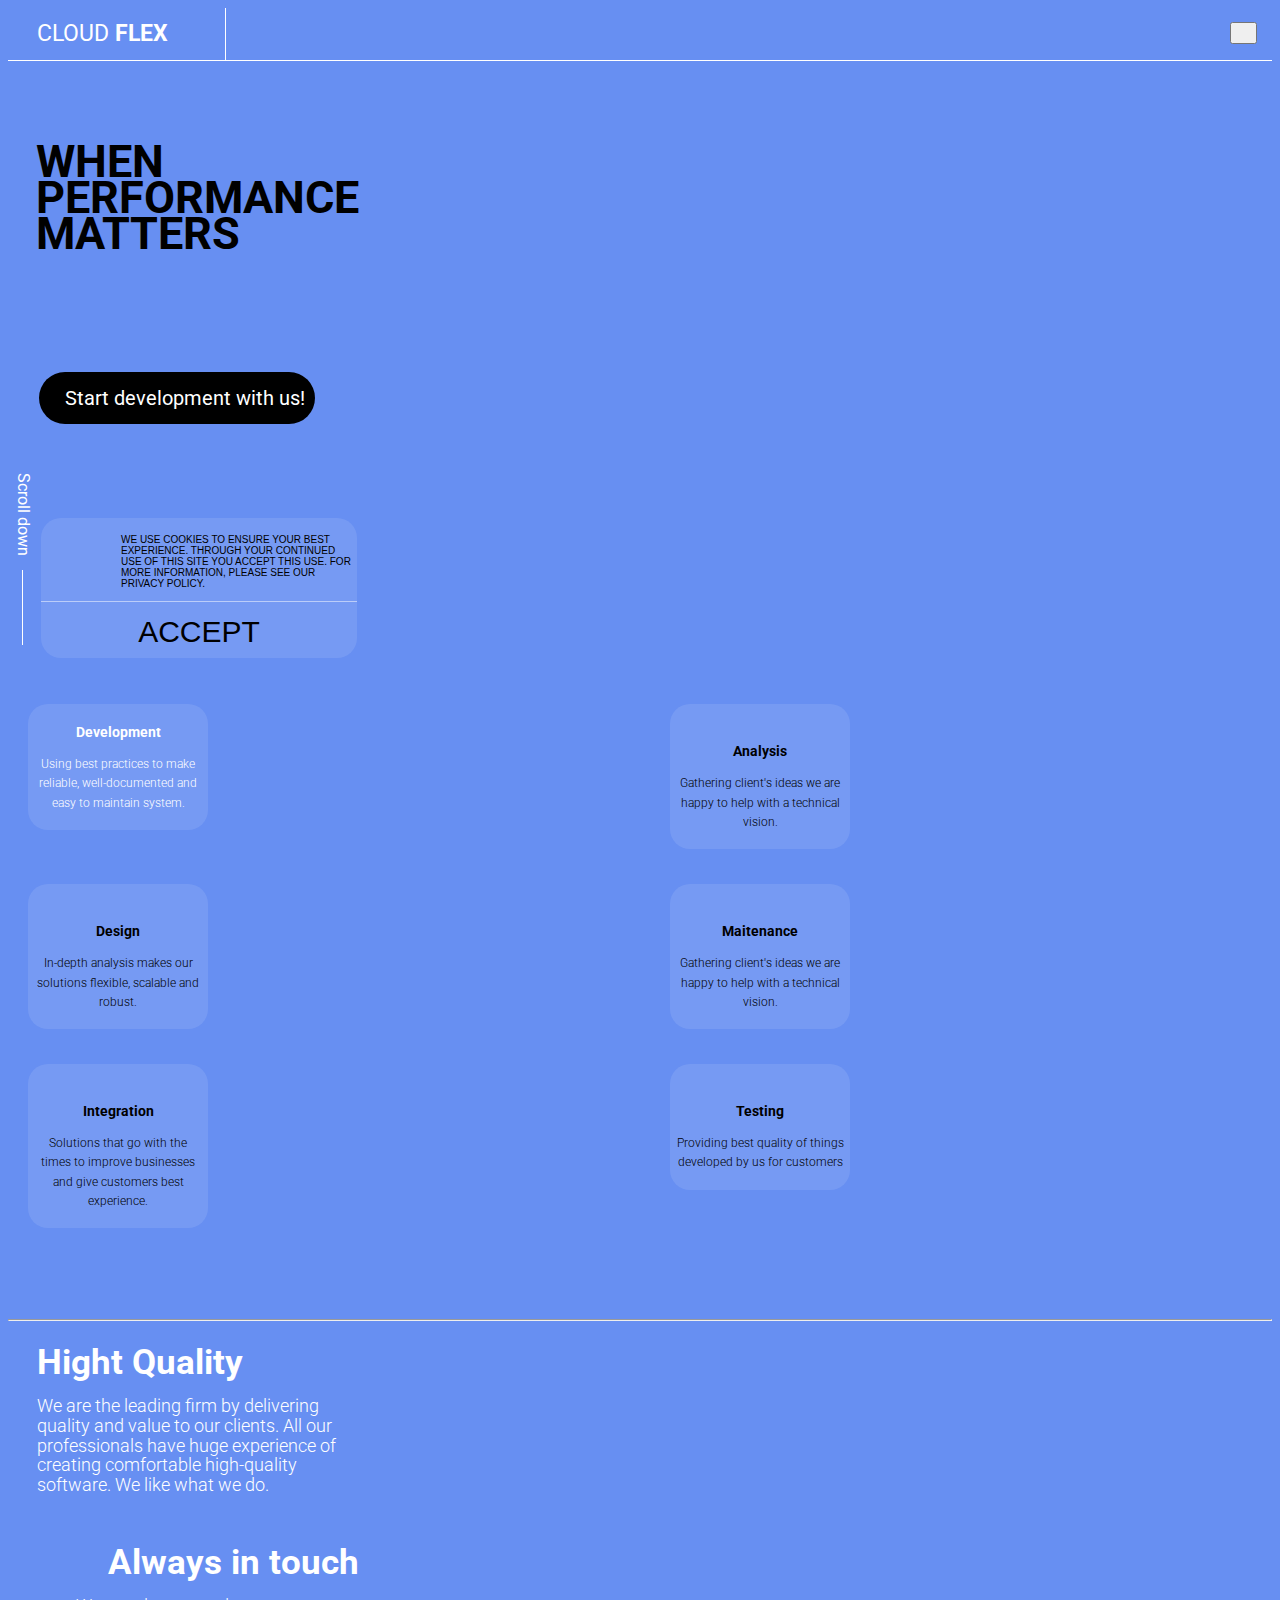
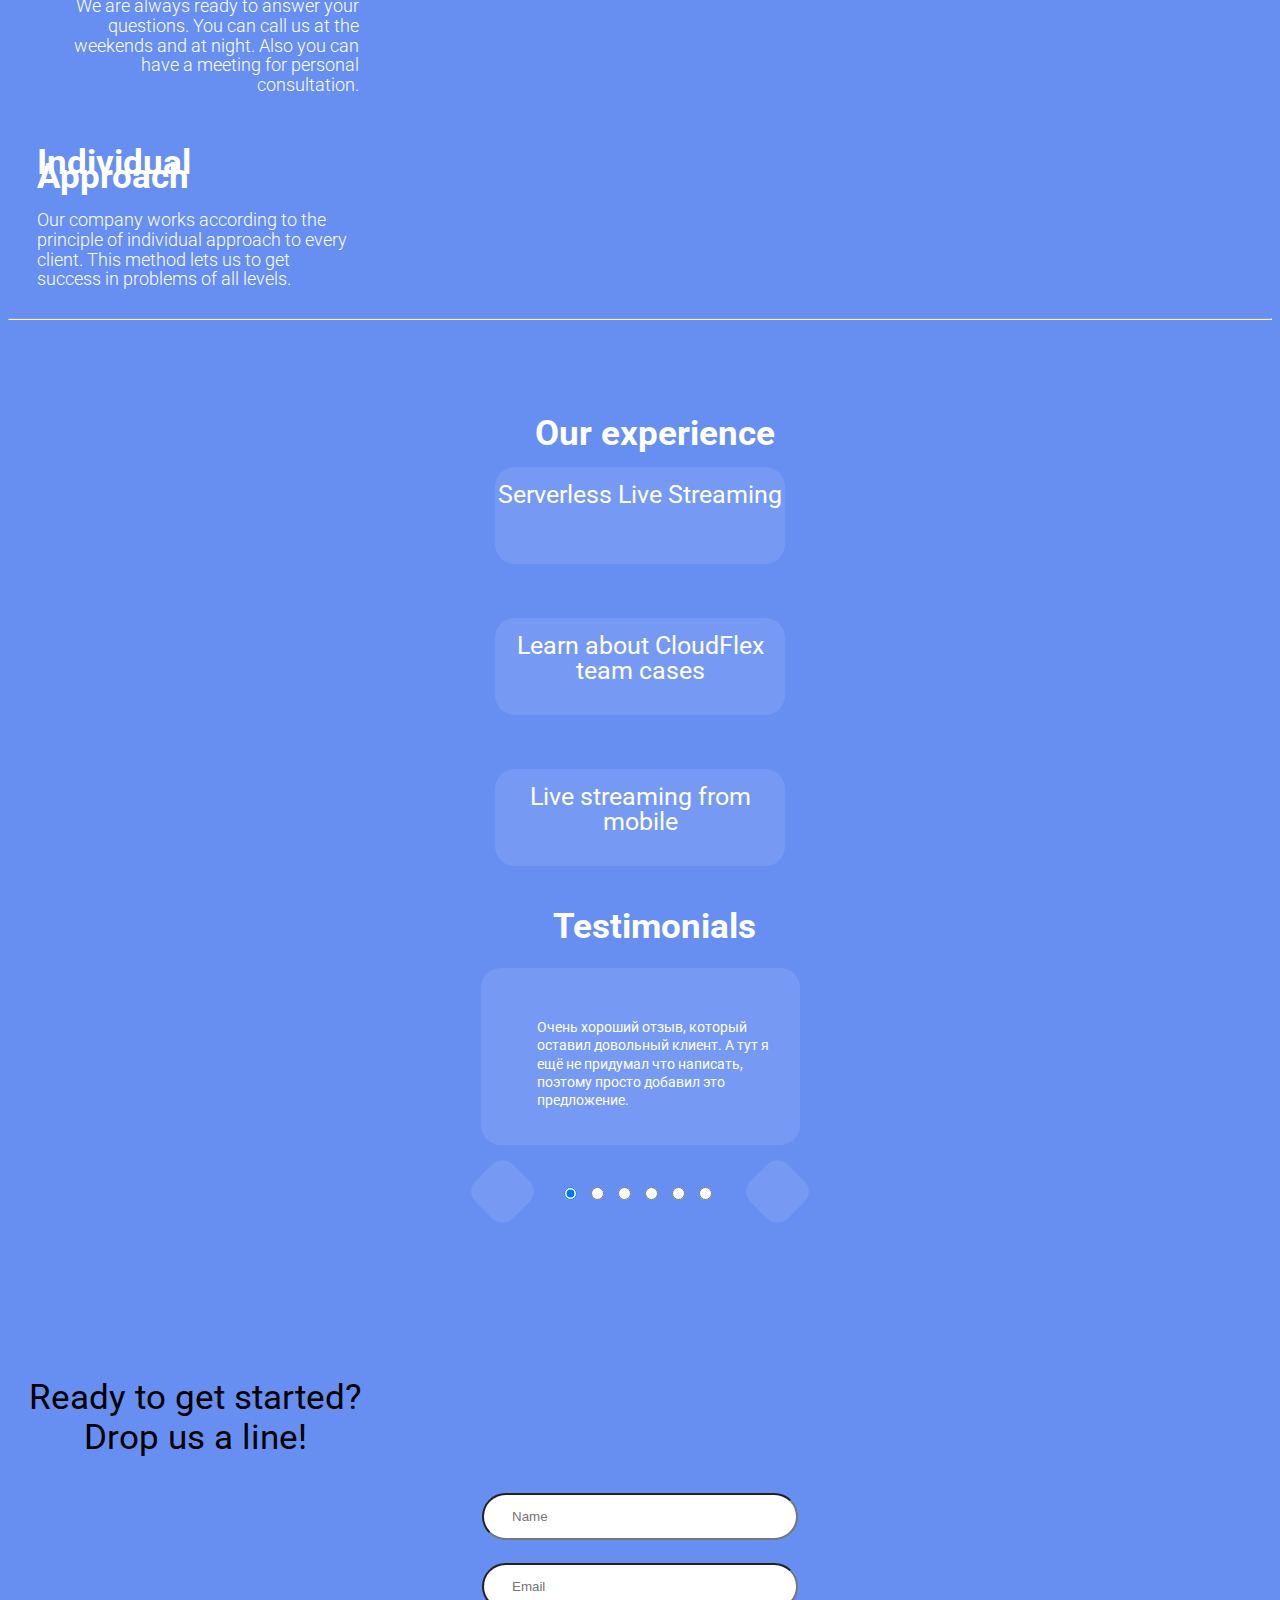
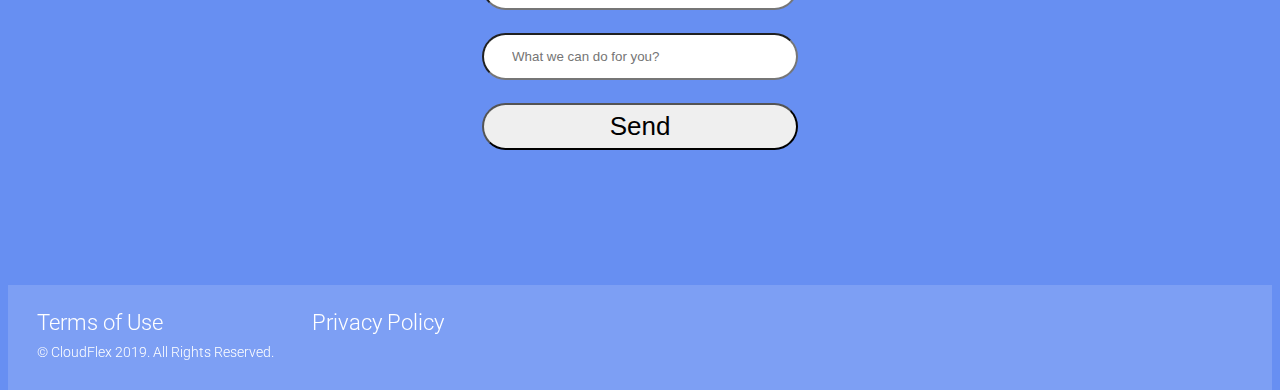
==== commit 4e002532: "карточки и подвал" ====
--- a/index.html
+++ b/index.html
@@ -15,7 +15,7 @@
 <body>
   <header>
     <div class="header">
-      <a href="form.html" class="main">CLOUD <span class="bold">FLEX</span></a>
+      <a href="form1.html" class="main">CLOUD <span class="bold">FLEX</span></a>
       <button name="menu" class="menu"><img src="menu_.png" alt="" /></button>
     </div>
   </header>
@@ -153,20 +153,22 @@
       <h2 span class="hide">Заголовок 2</h2>
       <h3 class="heading">Testimonials</h3>
       <img src="user.png" alt="" />
+      <div class="rect">
       <p class="testimonials">
         Очень хороший отзыв, который оставил довольный клиент. А тут я ещё не
         придумал что написать, поэтому просто добавил это предложение.
       </p>
+    </div>
 
       <div class="slider">
-        <button class="leftbut sliderbut"></button>
+        <button class="leftbut sliderbut"><img src="" alt=""></button>
         <input type="radio" name="r" class="r" checked>
         <input type="radio" name="r" class="r">
         <input type="radio" name="r" class="r">
         <input type="radio" name="r" class="r">
         <input type="radio" name="r" class="r">
         <input type="radio" name="r" class="r">
-        <button class="rightbut sliderbut"></button>
+        <button class="rightbut sliderbut"><img src="" alt=""></button>
       </div>
 
     </section>
@@ -187,12 +189,12 @@
         </label>
         <button class="send">Send</button>
       </section>
+      <a href="#"><img src="" alt="" /></a>
+      <a href="#"><img src="" alt="" /></a>
+      <a href="#"><img src="" alt="" /></a>
     </form>
   </main>
   <footer>
-    <a href="#"><img src="" alt="" /></a>
-    <a href="#"><img src="" alt="" /></a>
-    <a href="#"><img src="" alt="" /></a>
     <div class="footer">
         <div class="terms_and_policy">
           <a href="#">Terms of Use</a>
--- a/CSS/style.css
+++ b/CSS/style.css
@@ -1,48 +1,52 @@
 /* @font-face { */
-  /* font-family: 'Futura PT'; */
-  /* src: url('../font/FuturaPT-Medium.eot'); */
-  /* src: local('../font/Futura PT Medium'), local('../font/Futura PT Medium'), */
-  /* url('../font/FuturaPT-Medium.ttf') format('truetype'); */
-  /* font-weight: 400; */
-  /* font-style: normal; */
+/* font-family: 'Futura PT'; */
+/* src: url('../font/FuturaPT-Medium.eot'); */
+/* src: local('../font/Futura PT Medium'), local('../font/Futura PT Medium'), */
+/* url('../font/FuturaPT-Medium.ttf') format('truetype'); */
+/* font-weight: 400; */
+/* font-style: normal; */
 /* } */
 /* @font-face { */
-  /* font-family: 'Futura PT'; */
-  /* src: url('../font/FuturaPT-Light.eot'); */
-  /* src: local('../font/Futura PT Light'), local('../font/Futura PT Light'), */
-  /* url('../font/FuturaPT-Light.ttf') format('truetype'); */
-  /* font-weight: 300; */
-  /* font-style: normal; */
+/* font-family: 'Futura PT'; */
+/* src: url('../font/FuturaPT-Light.eot'); */
+/* src: local('../font/Futura PT Light'), local('../font/Futura PT Light'), */
+/* url('../font/FuturaPT-Light.ttf') format('truetype'); */
+/* font-weight: 300; */
+/* font-style: normal; */
 /* } */
 
-@import url('https://fonts.googleapis.com/css2?family=Roboto:wght@100;400;700&display=swap');
-
-body, html{
+@import url("https://fonts.googleapis.com/css2?family=Roboto:wght@100;400;700&display=swap");
+
+body,
+html {
   font-size: 62.5%;
+  box-sizing: border-box;
+  height: 100%;
 }
 
 :root {
-  font-family: 'Roboto', sans-serif;
+  font-family: "Roboto", sans-serif;
   font-weight: 400;
-  background-color: #678ff2;
+  background: rgba(103, 143, 242, 1);
   color: #ffffff;
   --primary-color: #000000;
   --primary-color-wh: #ffffff;
 }
 
-body ul{
+body ul {
   padding: 0;
 }
 
-header{
+header {
   height: 5.2rem;
   margin-bottom: 8.4rem;
 }
 
-.header{
+.header {
   display: flex;
   justify-content: space-between;
   height: 5.2rem;
+  border-bottom: 1px solid var(--primary-color-wh);
 }
 
 a {
@@ -50,18 +54,19 @@
   color: var(--primary-color-wh);
 }
 
-#main {
+.main {
+  width: 18.8rem;
   font-size: 2.3rem;
   line-height: 1.3;
   padding-top: 1.1rem;
   padding-bottom: 0.97rem;
   padding-left: 2.9rem;
-}
-
-.menu{
+  border-right: 1px solid var(--primary-color-wh);
+}
+
+.menu {
   width: 2.7rem;
   height: 2.2rem;
-  margin-left: 14.4rem;
   margin-right: 1.5rem;
   margin-top: 1.4rem;
   margin-bottom: 1.5rem;
@@ -80,59 +85,96 @@
 }
 
 .start {
+  box-sizing: border-box;
   display: block;
   font-size: 2rem;
-  padding: 0.89rem 2.6rem 1.17rem 2.6rem;
-  width: 22.6rem;
-  margin: 12rem 8.5rem 2rem 3.1rem;
-}
-
-#scroll {
+  width: 27.6rem;
+  height: 5.2rem;
+  border-radius: 90px;
+  display: flex;
+  align-items: center;
+  padding-left: 2.6rem;
+  margin: 12rem 7rem 2rem 3.1rem;
+  background: var(--primary-color);
+}
+
+.scroll {
   font-size: 1.6rem;
   line-height: 0.5;
-  /* display: block; */
   position: absolute;
   transform: rotate(90deg);
-  top: 2rem;
-  left: -1.5rem;
-}
-
-.accept_cookies{
-  height: 17.2rem;
+  top: 10rem;
+  left: -7.1rem;
+  width: 17.2rem;
+  height: 3rem;
+  display: flex;
+  flex-direction: row;
+  align-items: center;
+  justify-content: space-between;
+  margin-right: 1.5rem;
+}
+
+.scroll p {
+  margin: 0;
+}
+
+.line {
+  border-bottom: 1px solid #ffffff;
+  width: 7.5rem;
+}
+
+.accept_cookies {
+  box-sizing: border-box;
+  height: 21.4rem;
   position: relative;
-}
-
-#cookies {
+  padding-top: 2.7rem;
+}
+
+.cookies_text {
   font-size: 1rem;
   color: var(--primary-color);
-  width: 22.2rem;
-  margin-left: 8.8rem;
+  margin-left: 8rem;
   margin-bottom: 1.2rem;
-  margin-top: 6.3rem;
-}
-
-#accept {
+  margin-top: 0;
+  margin-right: 0.6rem;
+  text-align: left;
+}
+
+.cookies_block {
+  box-sizing: border-box;
+  height: 14rem;
+  width: 31.6rem;
+  margin-left: 3.1rem;
+  margin-top: 4.7rem;
+  background: #ffffff1a;
+  border-radius: 20px;
+  border: none;
+  padding: 1.6rem 0 0 0;
+}
+
+.accept {
   font-size: 3rem;
-  line-height: 0.5;
-  text-align: center;
-  margin-left: 14rem;
-  margin-right: 13.5rem;
-  margin-top: 1.8rem;
-  margin-bottom: 2.3rem;
+  line-height: 60px;
+  height: 5.6rem;
+  width: 31.6rem;
+  border-top: 1px solid rgb(255, 255, 255, 50%);
 }
 
 .howlist {
   font-size: 1.2rem;
   line-height: 1.6;
+  font-weight: 300;
   color: var(--primary-color);
   text-align: center;
   margin-bottom: 9.1rem;
-  margin-left: 3.2rem;
-  margin-right: 3.2rem;
+  margin-left: 2rem;
+  margin-right: 2rem;
+  margin-top: 4.6rem;
   display: grid;
   grid-template-columns: 1fr 1fr;
-  grid-column-gap: 3.2rem;
+  grid-column-gap: 6rem;
   grid-row-gap: 3.5rem;
+  box-sizing: border-box;
 }
 
 .headwork {
@@ -144,9 +186,20 @@
   color: var(--primary-color-wh);
 }
 
-.section_3{
-  border-bottom: .2rem;
-  border-top: .2rem;
+.howcards {
+  max-width: 18rem;
+  padding: 0.5rem;
+  background: rgba(255, 255, 255, 0.1);
+  border-radius: 2rem;
+  box-sizing: border-box;
+}
+
+.first {
+}
+
+.section_3 {
+  border-bottom: 0.2rem;
+  border-top: 0.2rem;
   margin-bottom: 10.7rem;
 }
 
@@ -158,63 +211,121 @@
   margin-left: 2.9rem;
 }
 
-.text{
-    font-size: 1.8rem;
-    line-height: 1.1;
-    font-weight: 300;
-    margin-top: 2.6rem;
-    margin-left: 2.9rem;
-}
-
-.experience{
+.text {
+  font-size: 1.8rem;
+  line-height: 1.1;
+  font-weight: 300;
+  margin-top: 2.6rem;
+  margin-left: 2.9rem;
+}
+
+.experience {
   margin-bottom: 6.2prem;
 }
 
-.experiencetext{
-    font-size: 2.5rem;
-    font-weight: 400;
-    line-height: 1;
-    text-align: center;
-}
-
-.testimonials{
-    font-size: 1.4rem;
-    line-height: 1.3;
-    margin-left: 5.6rem;
-    width: 24.8rem;
-}
-
-.forminvate{
-    font-size: 3.5rem;
-    line-height: 1.14;
-    color: var(--primary-color);
-    width: 34.8rem;
-    text-align: center;
-    margin-left: 1.35rem;
-}
-
-.form_input{
+.exp {
+  display: block;
+  width: 29rem;
+  height: 8.2rem;
+  background: rgba(255, 255, 255, 0.1);
+  border-radius: 2rem;
+  margin-left: auto;
+  margin-right: auto;
+  padding-top: 1.5rem;
+  margin-bottom: 5.4rem;
+}
+
+.experiencetext {
+  font-size: 2.5rem;
+  font-weight: 400;
+  line-height: 1;
+  text-align: center;
+  margin-top: 0;
+  margin-bottom: 0;
+}
+
+.testimonials {
+  font-size: 1.4rem;
+  line-height: 1.3;
+  margin-left: 5.6rem;
+  width: 25rem;
+}
+
+.rect{
+height: 14.1rem; 
+width: 31.9rem;
+border-radius: 2rem;
+background: rgba(255, 255, 255, 0.1);
+margin-inline: auto;
+padding-top: 3.6rem;
+}
+
+.sliderbut {
+  width: 5.3rem;
+  height: 5.3rem;
+  transform: rotate(45deg);
+  background: rgba(255, 255, 255, 0.1);
+  border: none;
+  border-radius: 1.5rem;
+}
+
+.leftbut {
+  margin-right: 3rem;
+}
+
+.rightbut {
+  margin-left: 3rem;
+  transform: rotate(45deg);
+}
+
+.slider {
+  display: flex;
+  flex-direction: row;
+  align-items: center;
+  justify-content: center;
+  margin-top: 2rem;
+  margin-bottom: 16rem;
+}
+
+.r {
+  width: 1.28rem;
+  height: 1.28rem;
+  margin-right: 0.92rem;
+}
+
+.forminvate {
+  font-size: 3.5rem;
+  line-height: 1.14;
+  color: var(--primary-color);
+  width: 34.8rem;
+  text-align: center;
+  margin-left: 1.35rem;
+}
+
+.form_input {
   display: flex;
   flex-direction: column;
-  align-items: center; 
+  align-items: center;
 }
 
 input {
   height: 4.7rem;
   width: 31.6rem;
   border-radius: 90px;
-}
-
-.form{
+  padding-left: 2.8rem;
+  box-sizing: border-box;
+}
+
+.form {
   display: none;
 }
 
-.input{
+.input {
   margin-bottom: 2.3rem;
   font-size: 1.8rem;
 }
 
-.send{
+.send {
   height: 4.7rem;
   width: 31.6rem;
   border-radius: 90px;
@@ -223,36 +334,36 @@
   color: var(--primary-color);
 }
 
-.end{
-    font-size: 0.9rem;
-    line-height: 2.14;
-    font-weight: 300;
-}
-
-.bold{
+.end {
+  font-size: 0.9rem;
+  line-height: 2.14;
+  font-weight: 300;
+}
+
+.bold {
   font-weight: 700;
 }
 
-.left{
+.left {
   text-align: left;
   width: 31.1rem;
 }
 
-.right{
+.right {
   text-align: right;
   width: 32.2rem;
 }
 
-.left_2{
+.left_2 {
   text-align: left;
   width: 31.4rem;
 }
 
-ul{
+ul {
   list-style: none;
 }
 
-.terms_and_policy{
+.terms_and_policy {
   font-size: 2.2rem;
   line-height: 1.36;
   font-weight: 300;
@@ -260,20 +371,81 @@
   justify-content: space-between;
 }
 
-.footer{
-  margin: 2.3rem 6.4rem 2.72rem 2.9rem;
-  width: 28.2rem;
-  height: 5.47rem;
-  display: flex;
-  justify-content: space-between;
-  flex-direction: column;
-}
-
-.end{
+.footer {
+  box-sizing: border-box;
+  height: 10.5rem;
+  padding: 2.3rem 6.4rem 2.72rem 2.9rem;
+  max-width: 50rem;
+}
+
+
+.end {
   margin: 0;
   font-size: 1.4rem;
 }
 
-.hide{
+.hide {
   display: none;
-}+}
+
+footer {
+  background: rgba(255, 255, 255, 0.15);
+  position: sticky;
+  top: 100vh;
+}
+
+/* //////////////форма////////////// */
+
+.contact {
+  max-width: 30%;
+  margin-inline: auto;
+  font-size: 2rem;
+}
+
+svg{
+  vertical-align: middle;
+}
+
+.gender{
+  width: 4.7rem;
+  margin-right: 2rem;
+}
+
+
+.but_form{
+  margin-top: 1rem;
+  margin-right: 2rem;
+  height: 3rem;
+  transition: background-color 0.6s, transform 0.5s;
+}
+
+.contact button:hover {
+  background-color: rgb(242, 103, 207);
+  border: none;
+  transform: scale(110%);
+  cursor: pointer;
+}
+
+.contact button:active {
+  color: white;
+  background-color: rgb(0, 0, 0);
+}
+
+.contact :focus-visible{
+  outline: 1px solid #000000;
+}
+
+.contact input:focus{
+  border-color: rgb(165, 165, 165);
+  border-width: 2px;
+}
+
+.contact ::selection {
+  color: #000000;
+  background-color: #ffffff;
+}
+
+.contact ::placeholder {
+  color: rgb(0, 0, 0);
+  font-style: italic;
+}
